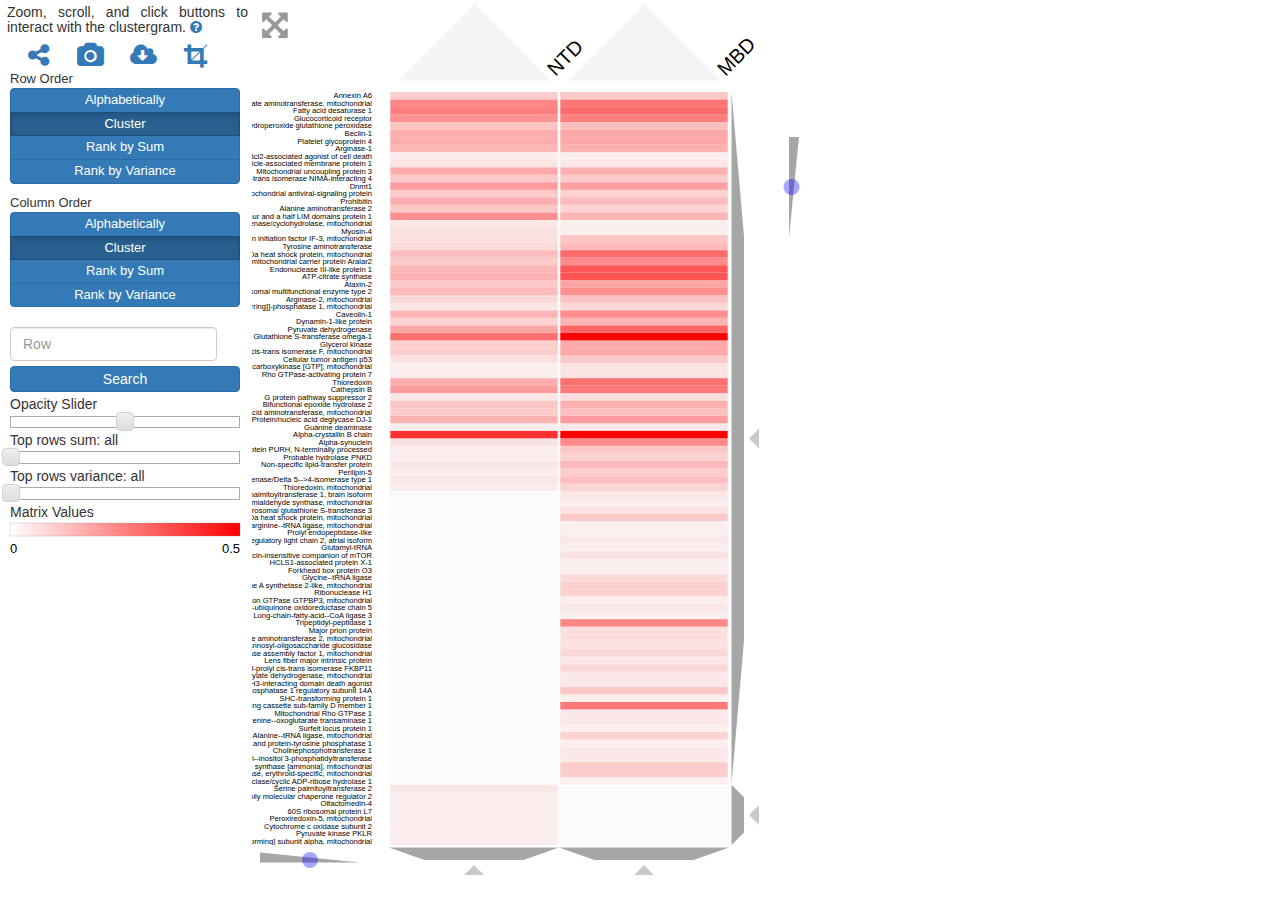
==== age.html @ fe4d839f "update" ====
<!DOCTYPE html>
<html lang="en">

<head>

    <meta charset="utf-8">
    <meta http-equiv="X-UA-Compatible" content="IE=edge">
    <meta name="viewport" content="width=device-width, initial-scale=1">
    <meta name="description" content="">
    <meta name="author" content="">

    <title>Scoreview</title>

    

    <link rel="stylesheet" href="lib/css/font-awesome.min.css">
    <link rel="stylesheet" href="lib/css/bootstrap.css">
    <link rel="stylesheet" href="css/custom.css">

</head>

<body>

  <div id='container-id-1'>
      <h1 class='wait_message'> Please wait! Loading...</h1>
  </div>


  <!-- Required JS Libraries -->
  <script src="lib/js/d3.js"></script>
  <script src="lib/js/jquery-1.11.2.min.js"></script>
  <script src="lib/js/underscore-min.js"></script>
  <script src="lib/js/bootstrap.min.js"></script>

  <!-- Clustergrammer JS -->
  <script src='clustergrammer.js'></script>

  <!-- optional modules -->
  <script src='js/Enrichrgram.js'></script>
  <script src='js/hzome_functions.js'></script>
  <script src='js/send_to_Enrichr.js'></script>

  <!-- make clustergram -->
  <script src='js/load_clustergram_age.js'></script>

</body>

</html>
---- css/custom.css ----
* {
  -webkit-box-sizing: border-box;
}

body{
  font-family: "Helvetica Neue", Helvetica, Arial, sans-serif;
  font-size: 14px;
  line-height: 1.428;
  color: #333;
  background-color: #fff;
}

/*.clust_icon{
  float:left;
  width: 33.3333333%;
  padding-left: 15px;
  padding-right: 15px;
}*/

.viz_medium_text{
  width:99%;
  margin-left: 5px;
  margin-top: 3px;
  margin-bottom: 3px;
  color:#333;
  text-align: justify;
  font-size: 14px;
  font-weight: 300;
  padding-left: 0px;
}

.viz_large_text{
  width:99%;
  margin: 0 auto;
  margin-top: 6px;
  margin-bottom: 3px;
  color:#333;
  text-align: justify;
  font-size: 16px;
  font-weight: 300;
  padding-left: 0px;
}

/* need to move d3-tip into stypes */
.d3-tip {
  line-height: 1.25;
  font-weight: bold;
  padding: 12px;
  background: rgba(0, 0, 0, 0.8);
  color: #fff;
  border-radius: 2px;
  max-width: 500px;
}

/* Style northward tooltips differently */
.d3-tip.n:after {
  margin: -1px 0 0 0;
  top: 100%;
  left: 0;
}

.noselect {
    -webkit-touch-callout: none;
    -webkit-user-select: none;
    -khtml-user-select: none;
    -moz-user-select: none;
    -ms-user-select: none;
    user-select: none;
}


.icon_buttons{
  color: #337ab7;
}

.sidebar_text{
  font-weight: 300;
  font-size: 14px;
  line-height: 1.1;
}

.sidebar_button_text{
  font-size: 13px;
  font-weight: 300;
}

.btn{
  padding-top:2px;
  padding-bottom:2px;
}

.btn-group-vertical > .btn:not(:first-child):not(:last-child) {
  border-radius: 0;
}

.btn-group-vertical > .btn + .btn,
.btn-group-vertical > .btn + .btn-group,
.btn-group-vertical > .btn-group + .btn,
.btn-group-vertical > .btn-group + .btn-group {
  margin-top: -1px;
  margin-left: 0;
}

.btn-group-vertical > .btn.active {
  z-index: 2;
}

.btn-group-vertical > .btn,
.btn-group-vertical > .btn-group,
.btn-group-vertical > .btn-group > .btn {
  display: block;
  float: none;
  width: 100%;
  max-width: 100%;
}

.btn-group-vertical > .btn {
  position: relative;
  float: left;
}

.btn-primary.active,
.open > .dropdown-toggle.btn-primary {
  background-image: none;
}

.btn-primary.active,
.open > .dropdown-toggle.btn-primary {
  color: #fff;
  background-color: #286090;
  border-color: #204d74;
}

.btn.active {
  background-image: none;
  outline: 0;
  -webkit-box-shadow: inset 0 3px 5px rgba(0, 0, 0, .125);
          box-shadow: inset 0 3px 5px rgba(0, 0, 0, .125);
}

.btn {
  font-family: inherit;
  display: inline-block;
  /*padding: 6px 12px;*/
  margin-bottom: 0;
  /*font-size: 14px;*/
  /*font-weight: normal;*/
  line-height: 1.42857143;
  text-align: center;
  white-space: nowrap;
  vertical-align: middle;
  -ms-touch-action: manipulation;
      touch-action: manipulation;
  cursor: pointer;
  -webkit-user-select: none;
     -moz-user-select: none;
      -ms-user-select: none;
          user-select: none;
  background-image: none;
  border: 1px solid transparent;
  border-radius: 4px;
}

.btn-primary {
  color: #fff;
  background-color: #337ab7;
  border-color: #2e6da4;
}

.toggle_row_order{
  position: relative;
  display: inline-block;
  vertical-align: middle;
}

.modal-backdrop{
  display: none;
}

.modal-backdrop.fade{
  display: none;
}

.modal-backdrop.in{
  display: none;
}

/* sidebar tooltips */
.sidebar_tooltip {
    position: relative;
    display: inline-block;
}

.sidebar_tooltip .sidebar_tooltip_text {
    visibility: hidden;
    width: 120px;
    background: rgba(0, 0, 0, 1);
    /*opacity: 0.95;*/
    color: #fff;
    text-align: center;
    border-radius: 6px;
    padding: 5px 0;

    position: absolute;
    z-index: 1000;
    top:100%;
    /*left:-400%;*/
    font-size: 15px;
    /*margin-left: 60px;*/
    font-family: "Helvetica Neue", Helvetica, Arial, sans-serif;
    font-size: 13px;
    font-weight: bold;
}

.sidebar_tooltip:hover .sidebar_tooltip_text {
    visibility: visible;
}

div.awesomplete > ul {
  z-index: 99;
}


.form-control {
  font-family: inherit;
  display: block;
  width: 100%;
  height: 34px;
  padding: 6px 12px;
  font-size: 14px;
  line-height: 1.42857143;
  color: #555;
  background-color: #fff;
  background-image: none;
  border: 1px solid #ccc;
  border-radius: 4px;
  -webkit-box-shadow: inset 0 1px 1px rgba(0, 0, 0, .075);
          box-shadow: inset 0 1px 1px rgba(0, 0, 0, .075);
  -webkit-transition: border-color ease-in-out .15s, -webkit-box-shadow ease-in-out .15s;
       -o-transition: border-color ease-in-out .15s, box-shadow ease-in-out .15s;
          transition: border-color ease-in-out .15s, box-shadow ease-in-out .15s;
}

button,
input,
optgroup,
select,
textarea {
  margin: 0;
  font: inherit;
  color: inherit;
}
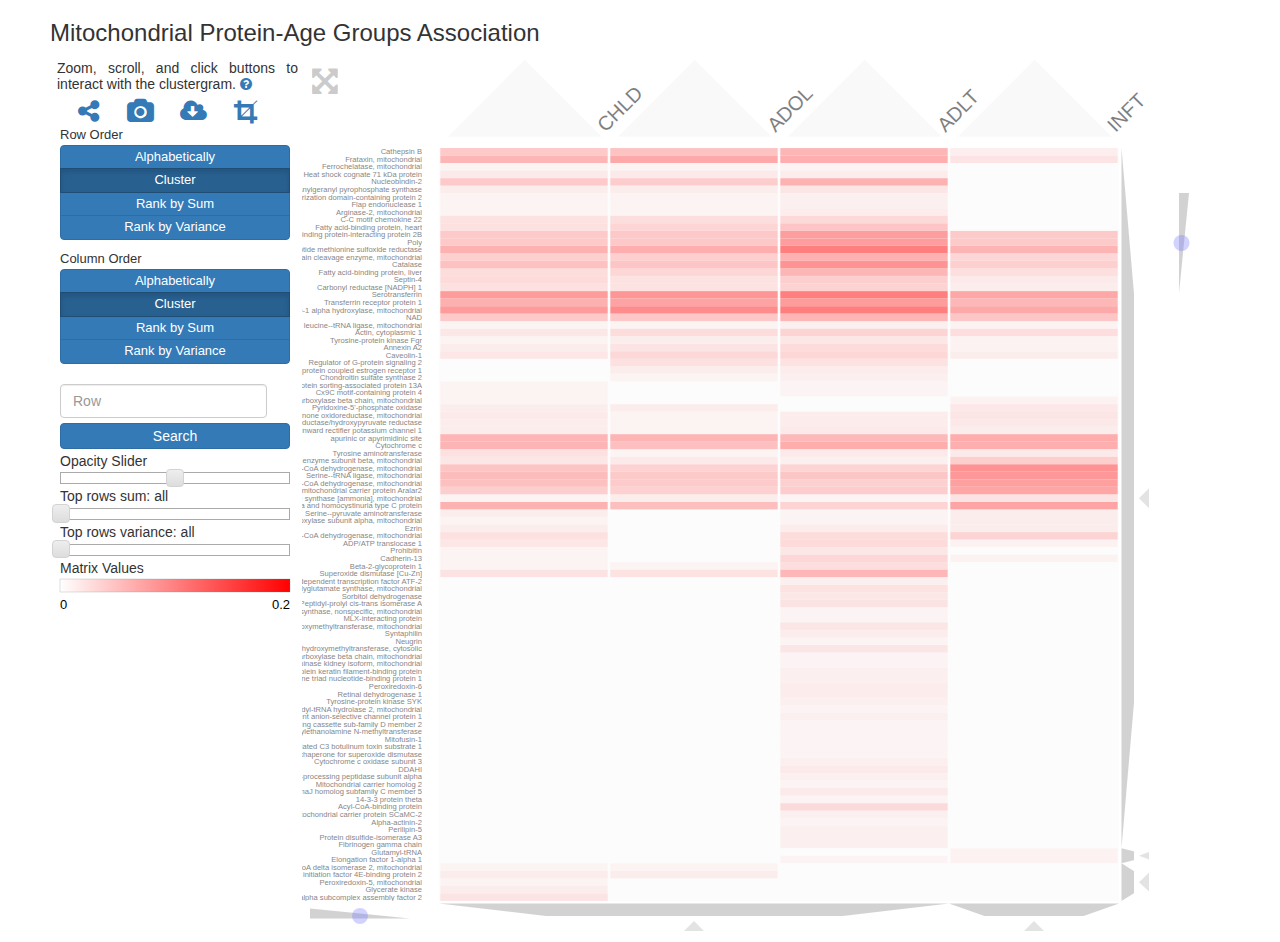
==== commit 60d1bf24: "qq" ====
--- a/age.html
+++ b/age.html
@@ -22,7 +22,7 @@
 <body>
 
   <div id='container-id-1'>
-      <h1 class='wait_message'> Please wait! Loading...</h1>
+      <h3 class='wait_message'> Mitochondrial Protein-Age Groups Association</h3>
   </div>
 
 
@@ -33,12 +33,11 @@
   <script src="lib/js/bootstrap.min.js"></script>
 
   <!-- Clustergrammer JS -->
-  <script src='clustergrammer.js'></script>
+  <script src='js/clustergrammer.js'></script>
 
   <!-- optional modules -->
-  <script src='js/Enrichrgram.js'></script>
   <script src='js/hzome_functions.js'></script>
-  <script src='js/send_to_Enrichr.js'></script>
+  
 
   <!-- make clustergram -->
   <script src='js/load_clustergram_age.js'></script>
--- a/css/custom.css
+++ b/css/custom.css
@@ -8,6 +8,8 @@
   line-height: 1.428;
   color: #333;
   background-color: #fff;
+  margin-left: 50px;
+  margin-right: 50px;
 }
 
 /*.clust_icon{
